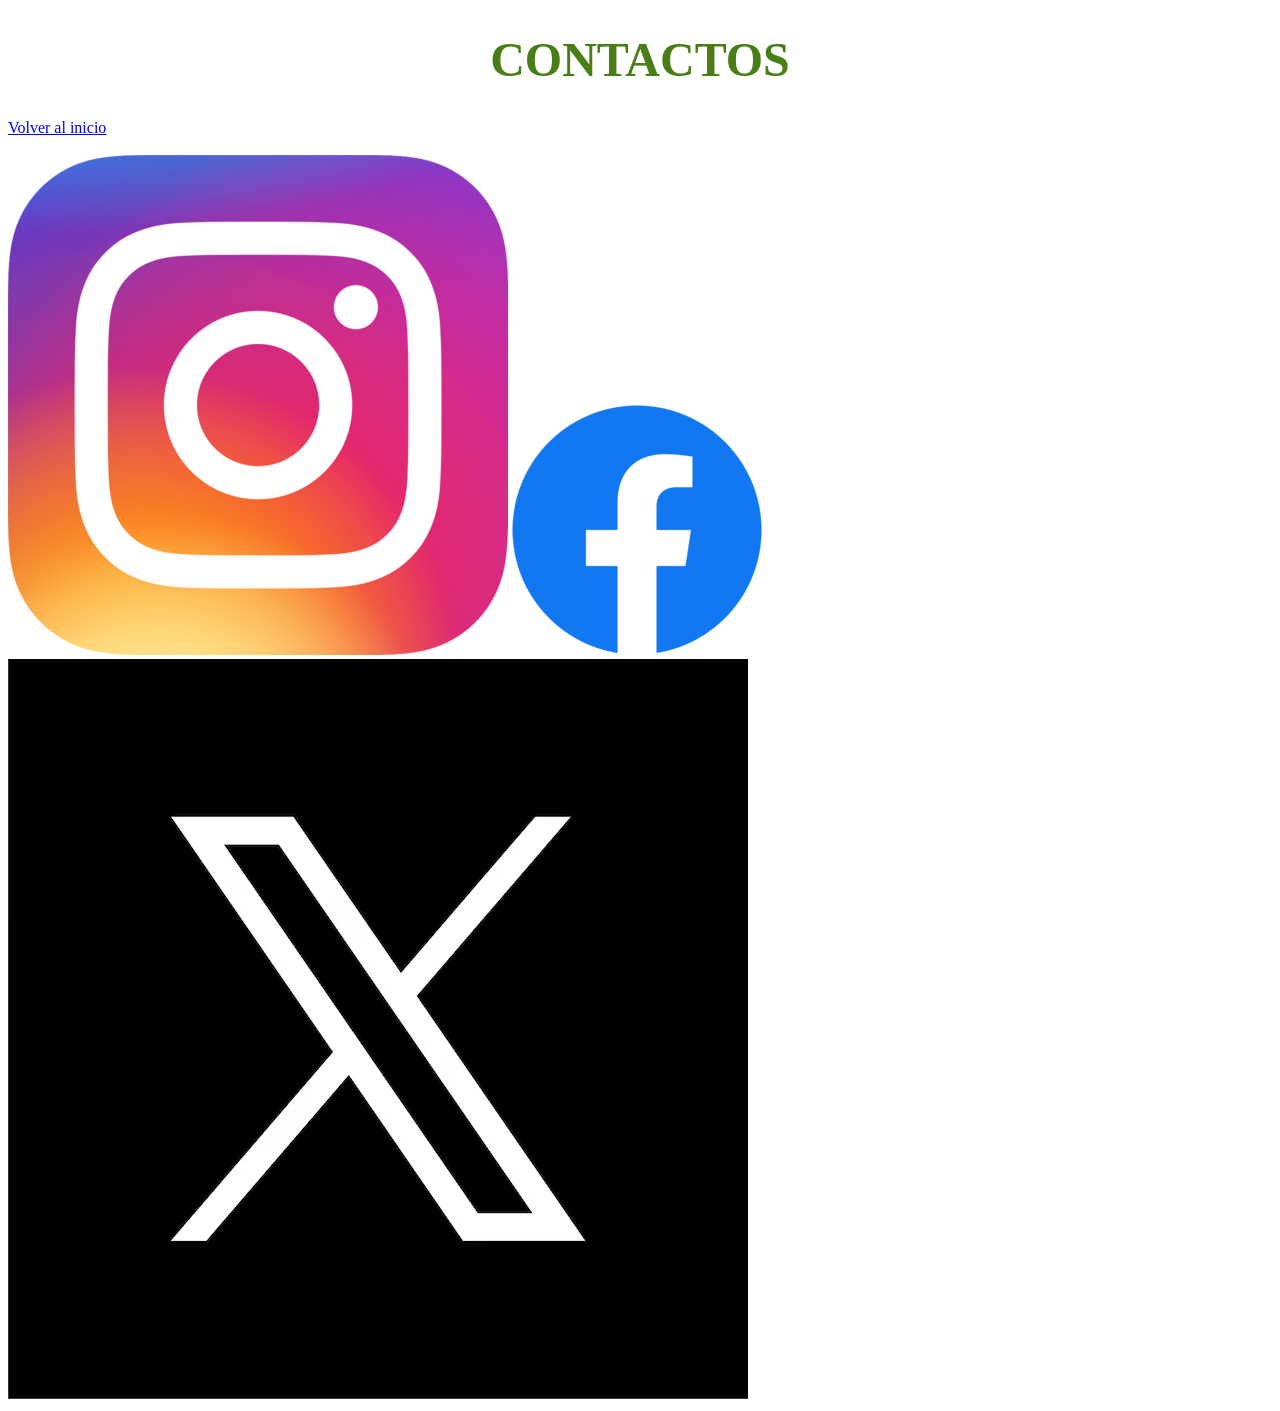
==== contactos.html @ 88a7b0d1 "Add files via upload" ====
<!DOCTYPE html>
<html lang="en" dir="ltr">
  <head>
    <meta charset="utf-8">
    <title>Contactos</title>
  </head>
  <body>
    <h1 style="text-align:center;color:#497D15;font-size:300%;">CONTACTOS</h1>

    <a href="index.html">Volver al inicio</a>
    <br>
    <br>
<a target="_blank" href="https://www.instagram.com"><img src="./fotos/ig.png" alt=""></a>
<a target="_blank"href="https://www.facebook.com/?locale=es_LA"><img src="./fotos/fb.png" alt=""></a>
<a target="_blank"href="https://x.com/home"><img src="./fotos/tw.png" alt=""></a>

  </body>
</html>
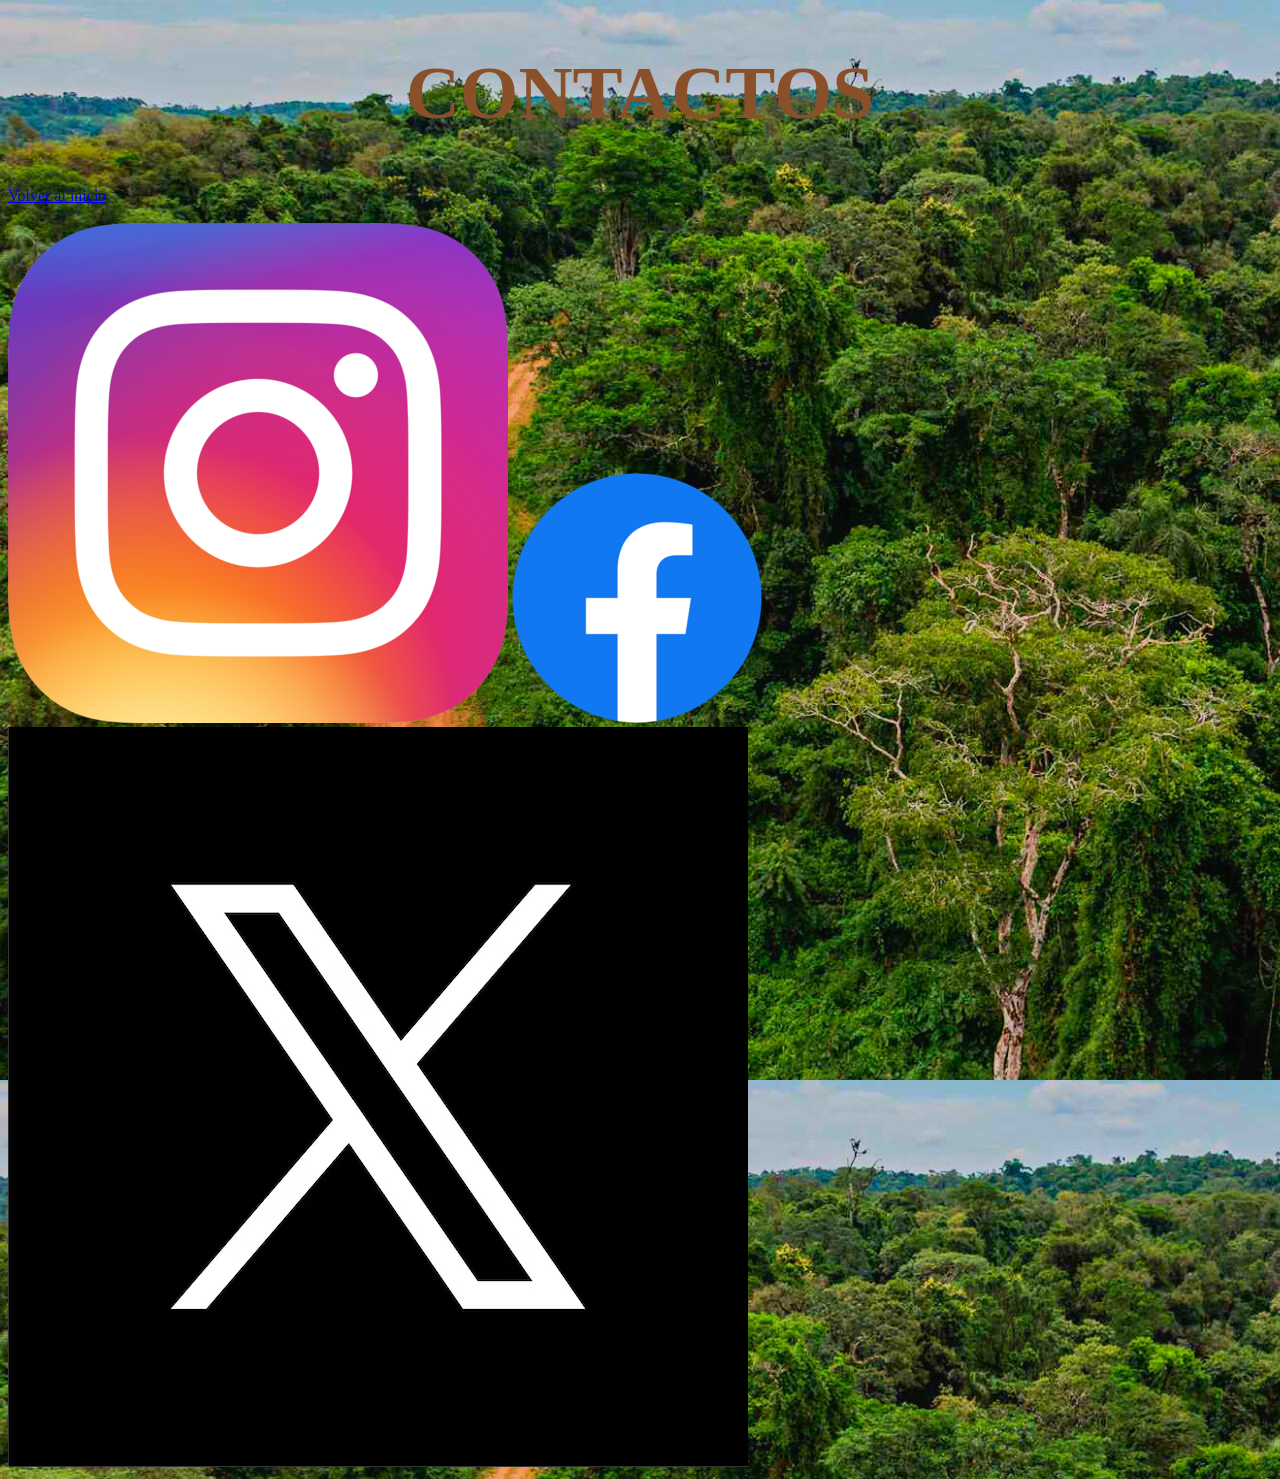
==== commit 13bc64d2: "Add files via upload" ====
--- a/contactos.html
+++ b/contactos.html
@@ -4,9 +4,9 @@
     <meta charset="utf-8">
     <title>Contactos</title>
   </head>
+  <link rel="stylesheet" href="./estilos.css">
   <body>
-    <h1 style="text-align:center;color:#497D15;font-size:300%;">CONTACTOS</h1>
-
+    <h1 id="titulo">CONTACTOS</h1>
     <a href="index.html">Volver al inicio</a>
     <br>
     <br>
--- a/estilos.css
+++ b/estilos.css
@@ -0,0 +1,2 @@
+body {background-image: url(./fotos/selva.png);
+#titulo {color: #8a502a;font-size: 75px;text-align: center;}
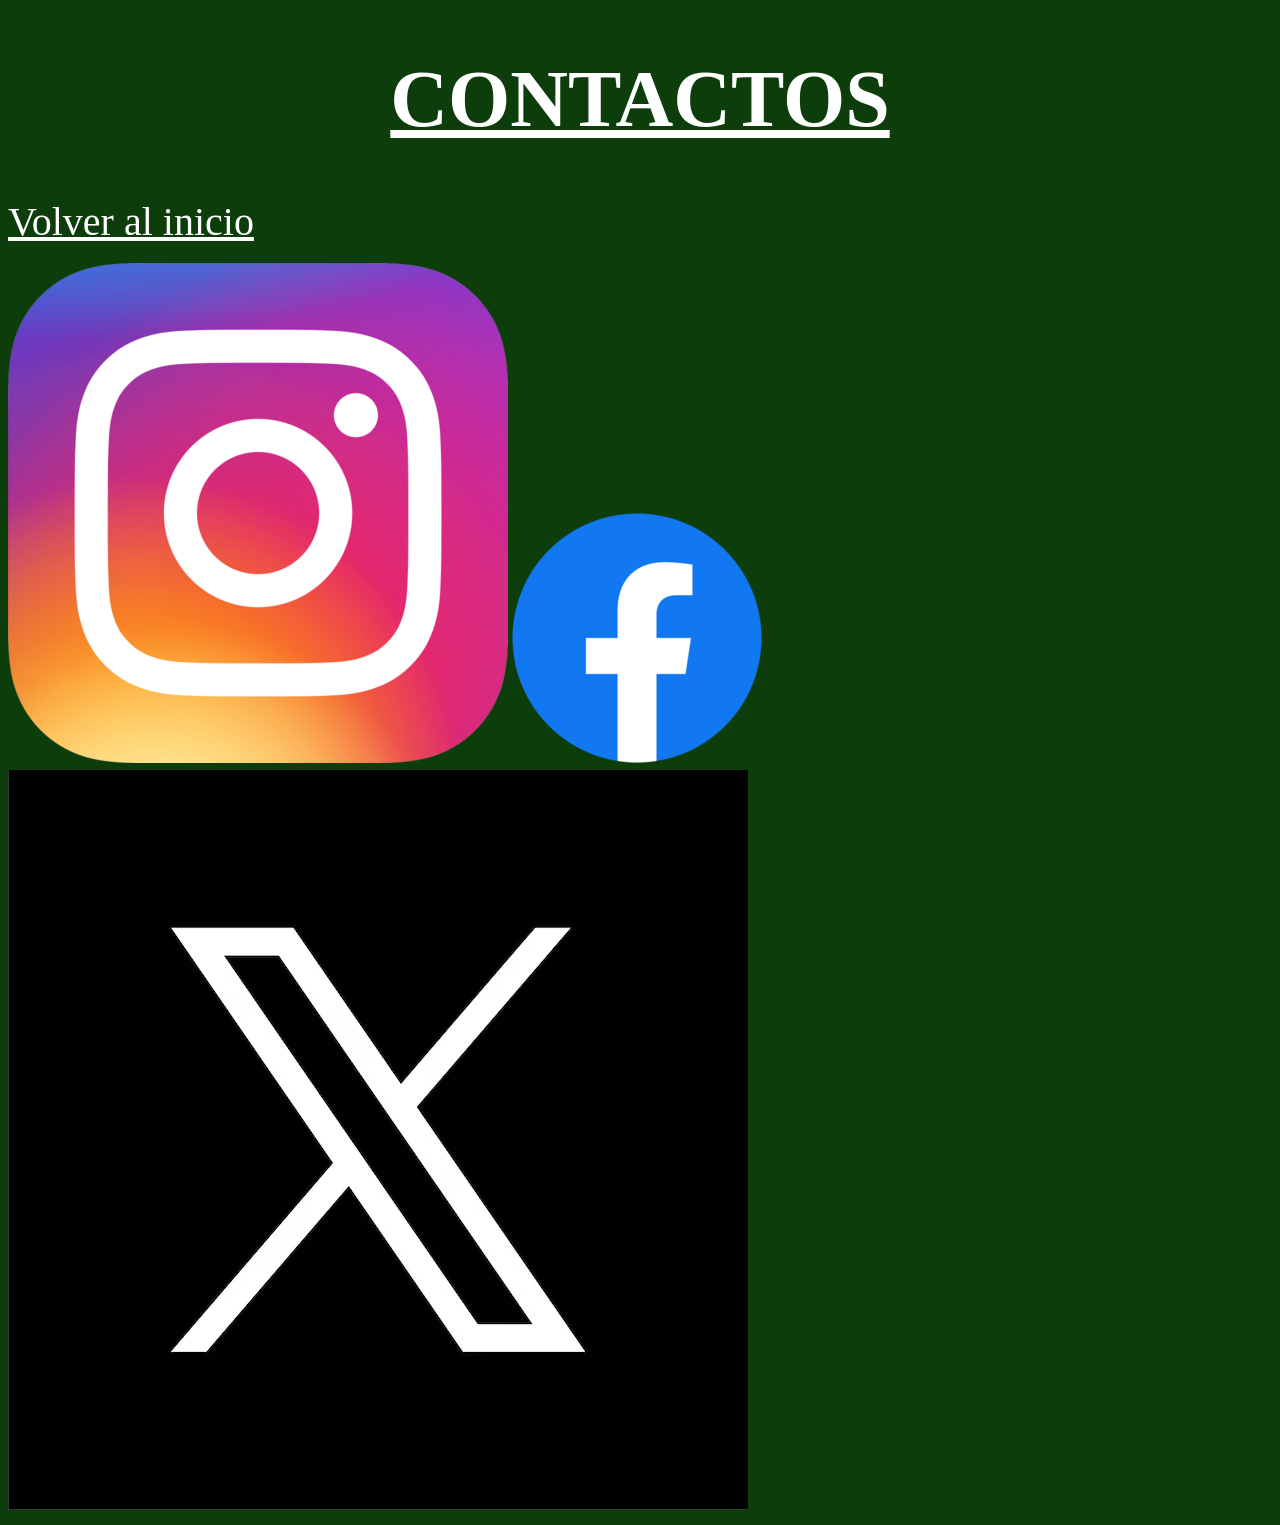
==== commit 94a664e4: "Add files via upload" ====
--- a/contactos.html
+++ b/contactos.html
@@ -3,16 +3,18 @@
   <head>
     <meta charset="utf-8">
     <title>Contactos</title>
+    <link rel="stylesheet" href="./css/estilos.css">
   </head>
-  <link rel="stylesheet" href="./estilos.css">
   <body>
-    <h1 id="titulo">CONTACTOS</h1>
-    <a href="index.html">Volver al inicio</a>
+    <h1>CONTACTOS</h1>
+
+    <a id="inicio" href="index.html">Volver al inicio</a>
     <br>
     <br>
-<a target="_blank" href="https://www.instagram.com"><img src="./fotos/ig.png" alt=""></a>
-<a target="_blank"href="https://www.facebook.com/?locale=es_LA"><img src="./fotos/fb.png" alt=""></a>
-<a target="_blank"href="https://x.com/home"><img src="./fotos/tw.png" alt=""></a>
+      <a class="redes" target="_blank" href="https://www.instagram.com"><img src="./fotos/ig.png" alt=""></a>
+      <a class="redes" target="_blank"href="https://www.facebook.com/?locale=es_LA"><img src="./fotos/fb.png" alt=""></a>
+      <a class="redes" target="_blank"href="https://x.com/home"><img src="./fotos/tw.png" alt=""></a>
+
 
   </body>
 </html>
--- a/css/estilos.css
+++ b/css/estilos.css
@@ -0,0 +1,14 @@
+body{background-color: #0D3D0A;}
+
+h1 {text-decoration: underline;color: white;text-align: center;font-size: 80px;font-family: "Ink Free";}
+#reviro {height: 400px;width: 900px; display: block;
+  margin-left: auto;
+  margin-right: auto;}
+
+  .subtitulo {color:White;font-size: 50px;text-decoration: underline}
+
+  p,li,b,a {color:gray;font-size: 30px}
+  #contactame {font-size: 40px;text-align:center;color:white}
+  #inicio {font-size: 40px;text-align:center;color:white}
+
+  .redes {width: 20px;height: 20px}
